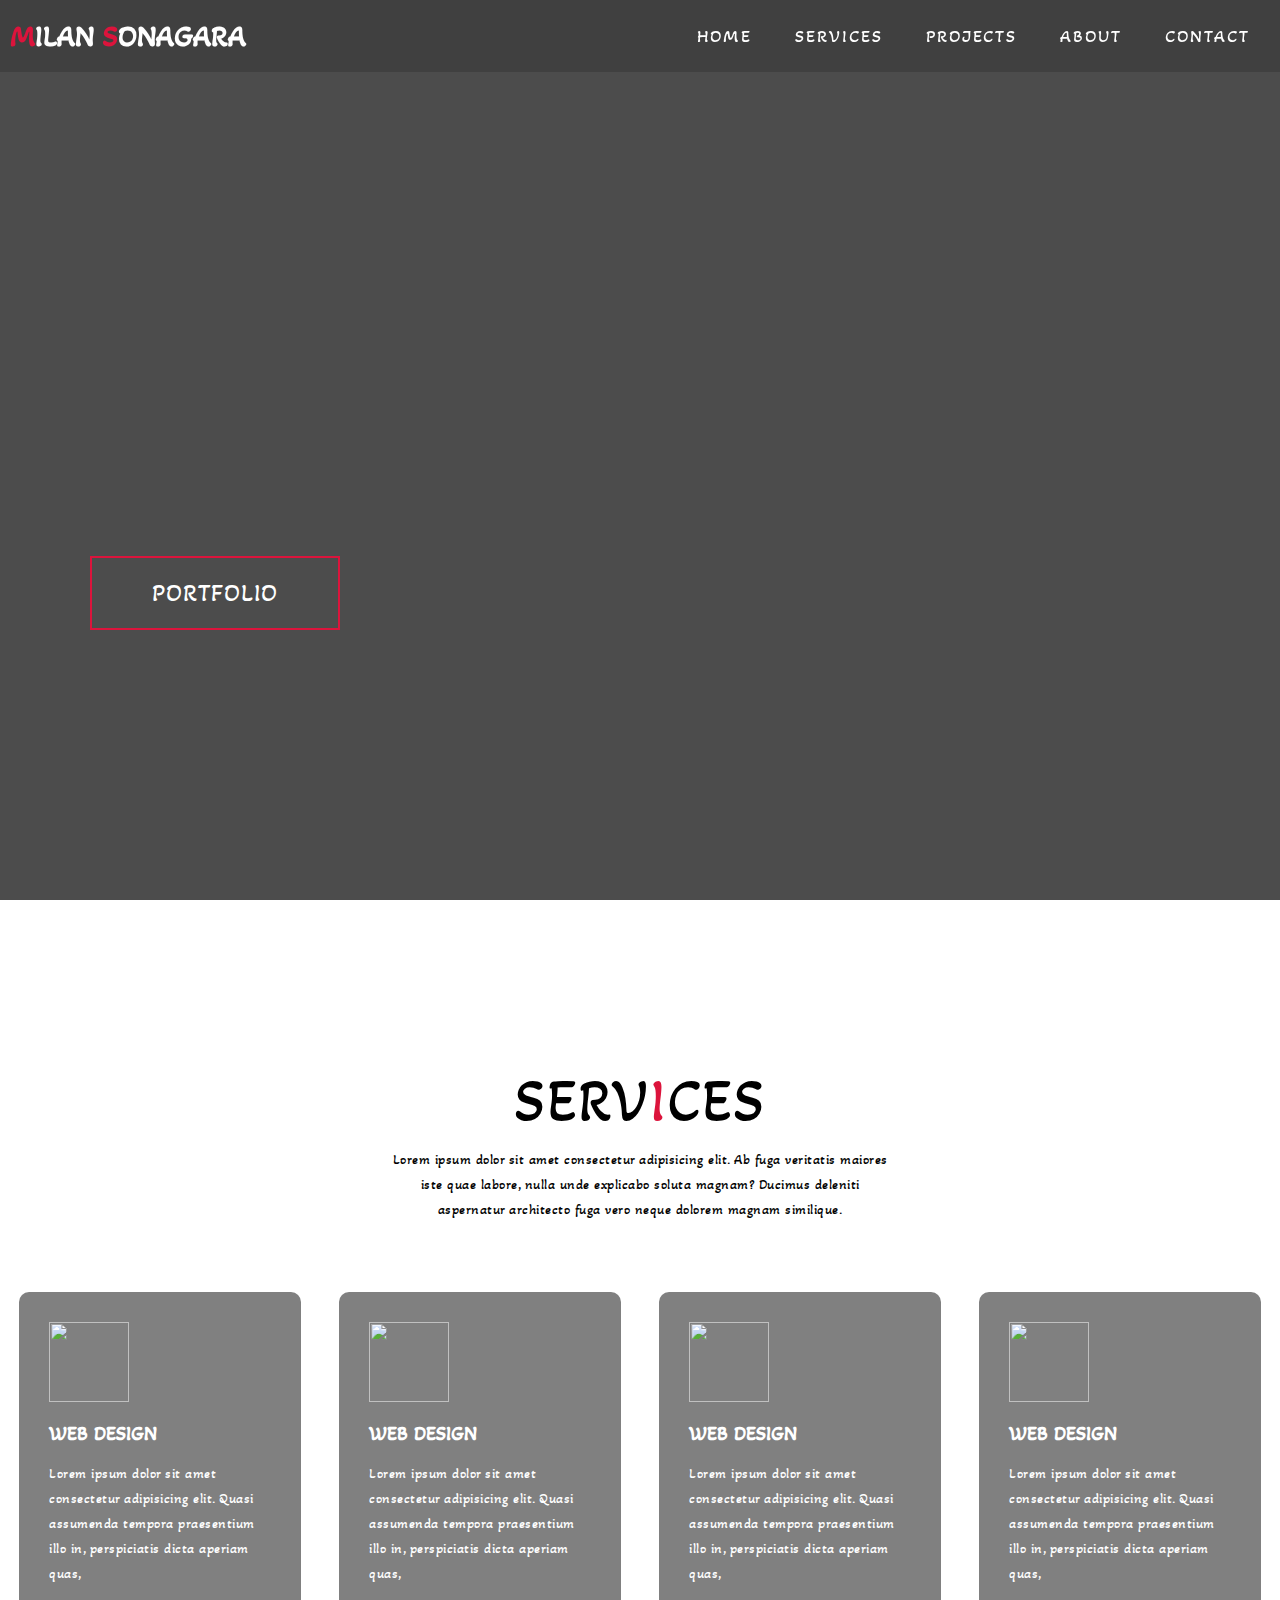
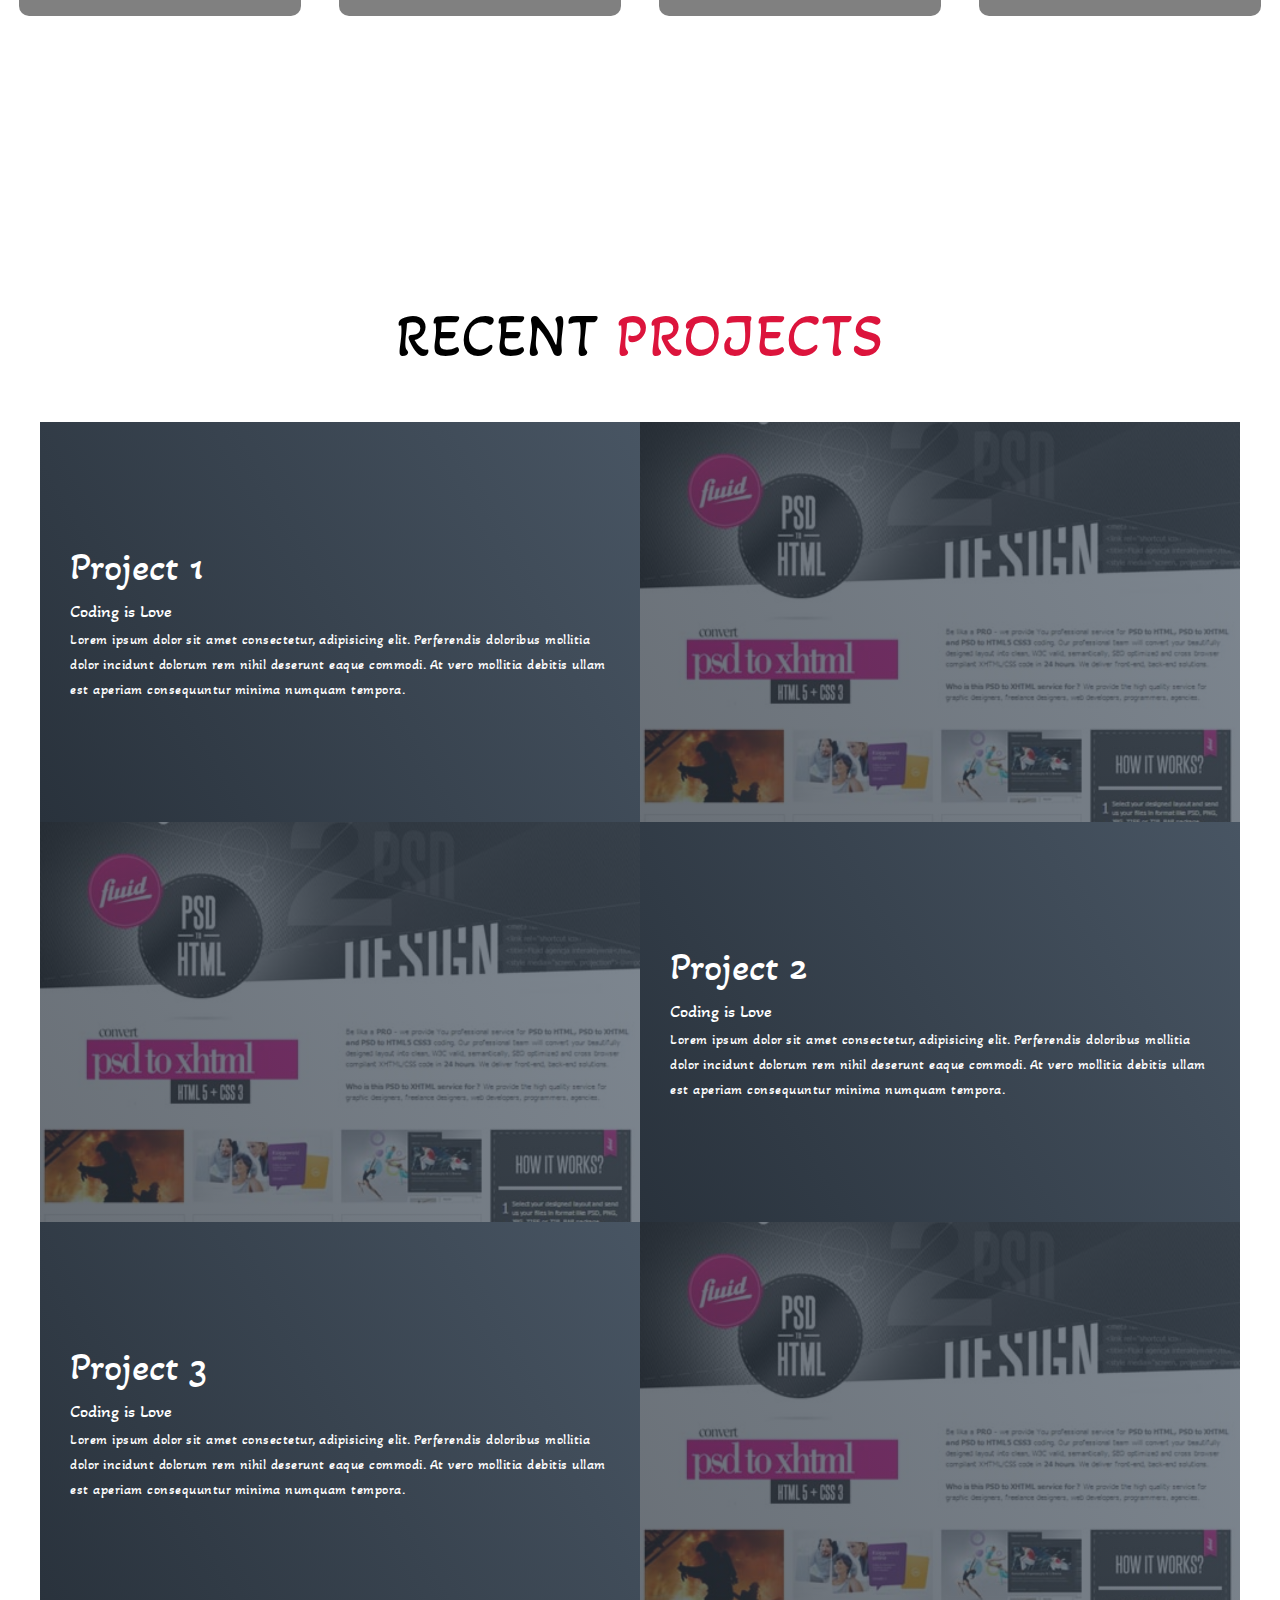
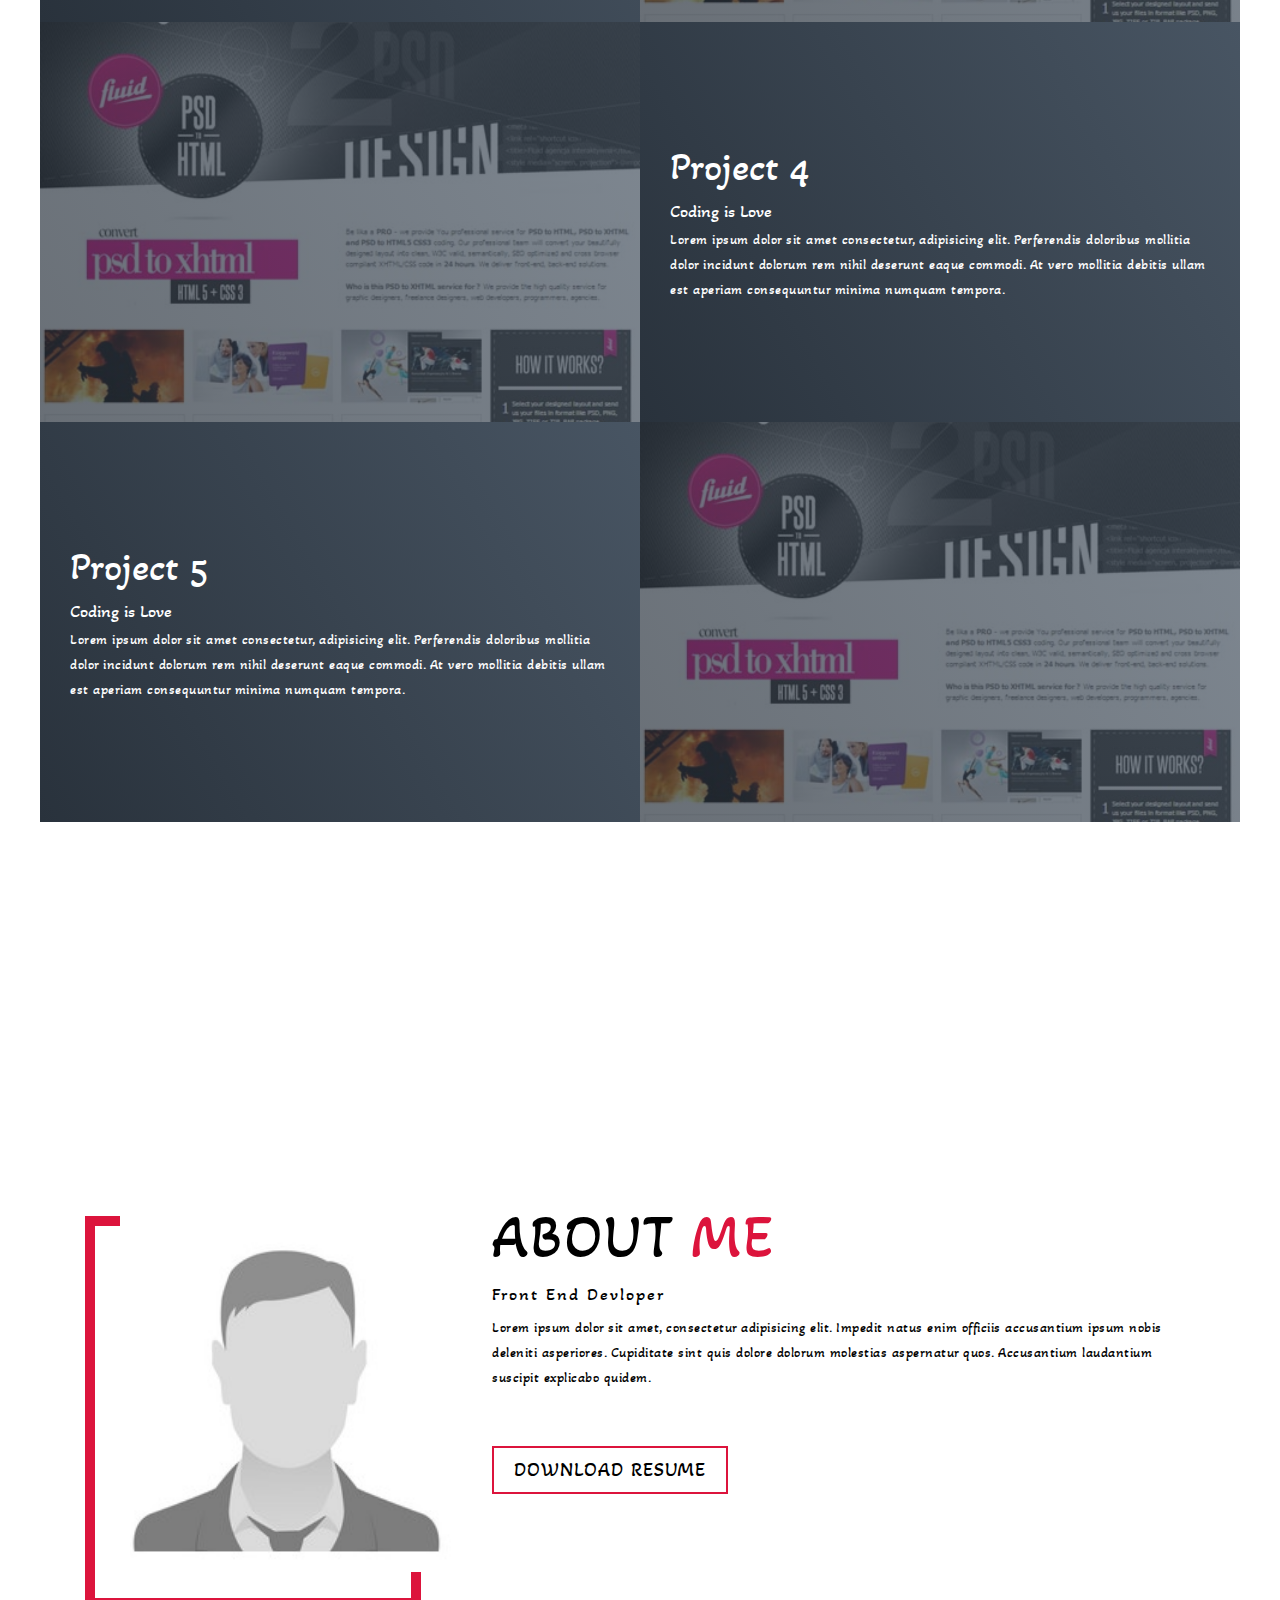
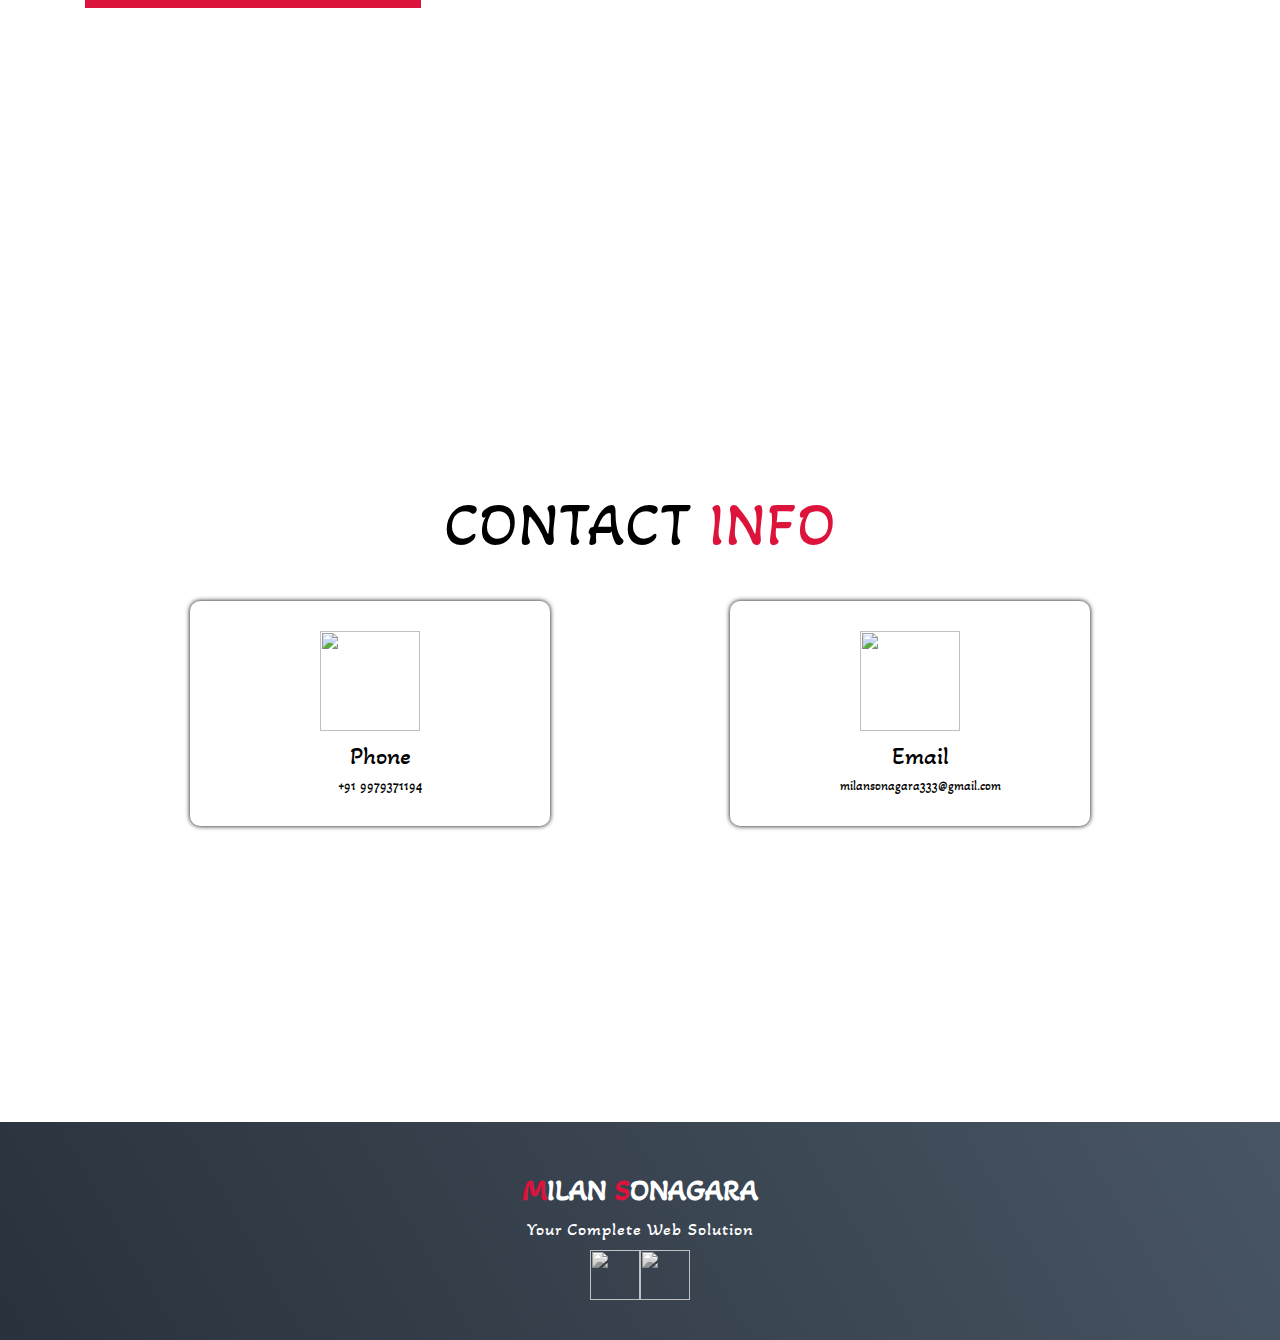
==== portfolio/index.html @ 47ee2ecf "portfolio" ====
<!DOCTYPE html>
<html lang="en">
<head>
    <meta charset="UTF-8">
    <meta http-equiv="X-UA-Compatible" content="IE=edge">
    <meta name="viewport" content="width=device-width, initial-scale=1.0">
    <title>Document</title>
    <link rel="stylesheet" href="css/css.css">
    <link href='https://fonts.googleapis.com/css?family=Akaya Telivigala' rel='stylesheet'>
</head>
<body>
    <!-- header -->
    <section id="header">
        <div class="header container">
            <div class="nav-bar">
                <div class="brand">
                    <a href="#hero"><h1><span>M</span>ilan <span>S</span>onagara</h1></a>
                </div>
                <div class="nav-list">
                    <div class="hamburger" id="menu">
                        <div class="bar"></div>
                    </div>
                    <ul id="open">
                        <li><a href="#hero" data-after="Home">Home</a></li>
                        <li><a href="#services" data-after="Services">Services</a></li>
                        <li><a href="#projects" data-after="Projects">Projects</a></li>
                        <li><a href="#about" data-after="About">About</a></li>
                        <li><a href="#contact" data-after="Contact">Contact</a></li>
                    </ul>
                </div>
            </div>
        </div>
    </section>
    <!-- end header -->
    <!-- Hero Section -->
    <section id="hero">
        <div class="hero container">
            <div>
                <h1>Hello, <span></span></h1>
                <h1>My name is <span></span></h1>
                <h1>Milan <span></span></h1>
                <a href="#projects" type="button" class="cta">Portfolio</a>
            </div>
        </div>
    </section>
    <!-- End Hero Section -->

    <!-- service section -->
    <section id="services">
        <div class="services container">
            <div class="service-top">
                <h1 class="section-title">Serv<span>i</span>ces</h1>
                <p>
                    Lorem ipsum dolor sit amet consectetur adipisicing elit. Ab fuga veritatis maiores iste quae labore, nulla unde explicabo soluta magnam? Ducimus deleniti aspernatur architecto fuga vero neque dolorem magnam similique.
                </p>
            </div>
            <div class="service-bottom">
                <div class="service-item">
                    <div class="icon"><img src="https://img.icons8.com/bubbles/100/000000/services.png" alt=""></div>
                    <h2>Web Design</h2>
                    <p>Lorem ipsum dolor sit amet consectetur adipisicing elit. Quasi assumenda tempora praesentium illo in, perspiciatis dicta aperiam quas,</p>
                </div>
                <div class="service-item">
                    <div class="icon"><img src="https://img.icons8.com/bubbles/100/000000/services.png" alt=""></div>
                    <h2>Web Design</h2>
                    <p>Lorem ipsum dolor sit amet consectetur adipisicing elit. Quasi assumenda tempora praesentium illo in, perspiciatis dicta aperiam quas,</p>
                </div>
                <div class="service-item">
                    <div class="icon"><img src="https://img.icons8.com/bubbles/100/000000/services.png" alt=""></div>
                    <h2>Web Design</h2>
                    <p>Lorem ipsum dolor sit amet consectetur adipisicing elit. Quasi assumenda tempora praesentium illo in, perspiciatis dicta aperiam quas,</p>
                </div>
                <div class="service-item">
                    <div class="icon"><img src="https://img.icons8.com/bubbles/100/000000/services.png" alt=""></div>
                    <h2>Web Design</h2>
                    <p>Lorem ipsum dolor sit amet consectetur adipisicing elit. Quasi assumenda tempora praesentium illo in, perspiciatis dicta aperiam quas,</p>
                </div>
            </div>
        </div>
    </section>
    <!-- End service section -->

    <!-- Projects Section -->
    <section id="projects">
        <div class="projects container">
            <div class="projects-header">
                <h1 class="section-title">
                    Recent <span>Projects</span>
                </h1>
            </div>
            <div class="all-projects">
                <div class="project-item">
                    <div class="project-info">
                        <h1>Project 1</h1>
                        <h2>Coding is Love</h2>
                        <p>Lorem ipsum dolor sit amet consectetur, adipisicing elit. Perferendis doloribus mollitia dolor incidunt dolorum rem nihil deserunt eaque commodi. At vero mollitia debitis ullam est aperiam consequuntur minima numquam tempora.</p>
                    </div>
                    <div class="project-img">
                        <img src="images/portfolio_img5.jpg" alt="img">
                    </div>
                </div>
                <div class="project-item">
                    <div class="project-info">
                        <h1>Project 2</h1>
                        <h2>Coding is Love</h2>
                        <p>Lorem ipsum dolor sit amet consectetur, adipisicing elit. Perferendis doloribus mollitia dolor incidunt dolorum rem nihil deserunt eaque commodi. At vero mollitia debitis ullam est aperiam consequuntur minima numquam tempora.</p>
                    </div>
                    <div class="project-img">
                        <img src="images/portfolio_img5.jpg" alt="img">
                    </div>
                </div>
                <div class="project-item">
                    <div class="project-info">
                        <h1>Project 3</h1>
                        <h2>Coding is Love</h2>
                        <p>Lorem ipsum dolor sit amet consectetur, adipisicing elit. Perferendis doloribus mollitia dolor incidunt dolorum rem nihil deserunt eaque commodi. At vero mollitia debitis ullam est aperiam consequuntur minima numquam tempora.</p>
                    </div>
                    <div class="project-img">
                        <img src="images/portfolio_img5.jpg" alt="img">
                    </div>
                </div>
                <div class="project-item">
                    <div class="project-info">
                        <h1>Project 4</h1>
                        <h2>Coding is Love</h2>
                        <p>Lorem ipsum dolor sit amet consectetur, adipisicing elit. Perferendis doloribus mollitia dolor incidunt dolorum rem nihil deserunt eaque commodi. At vero mollitia debitis ullam est aperiam consequuntur minima numquam tempora.</p>
                    </div>
                    <div class="project-img">
                        <img src="images/portfolio_img5.jpg" alt="img">
                    </div>
                </div>
                <div class="project-item">
                    <div class="project-info">
                        <h1>Project 5</h1>
                        <h2>Coding is Love</h2>
                        <p>Lorem ipsum dolor sit amet consectetur, adipisicing elit. Perferendis doloribus mollitia dolor incidunt dolorum rem nihil deserunt eaque commodi. At vero mollitia debitis ullam est aperiam consequuntur minima numquam tempora.</p>
                    </div>
                    <div class="project-img">
                        <img src="images/portfolio_img5.jpg" alt="img">
                    </div>
                </div>
            </div>
        </div>
    </section>
    <!-- End Projects Section -->

    <!-- About section -->
    <section id="about">
        <div class="about container">
            <div class="col-left">
                <div class="about-img">
                    <img src="images/my-img.jpg" alt="img">
                </div>
            </div>
            <div class="col-right">
                <h1 class="section-title">About <span>Me</span></h1>
                <h2>Front End Devloper</h2>
                <p>Lorem ipsum dolor sit amet, consectetur adipisicing elit. Impedit natus enim officiis accusantium ipsum nobis deleniti asperiores. Cupiditate sint quis dolore dolorum molestias aspernatur quos. Accusantium laudantium suscipit explicabo quidem.</p>
                <a href="#" class="cta">Download Resume</a>
            </div>
        </div>
    </section>
    <!-- End About section -->

    <!-- contect section -->
    <section id="contact">
        <div class="contact container">
            <div><h1 class="section-title">Contact <span>Info</span></h1></div>
            <div class="contact-items">
                <div class="contact-item">
                    <div class="icon"><img src="http://img.icons8.com/bubbles/100/000000/phone.png" alt=""></div>
                    <div class="contact-info">
                        <h1>Phone</h1>
                        <h2>+91 9979371194</h2>
                    </div>
                </div>
                <div class="contact-item">
                    <div class="icon"><img src="http://img.icons8.com/bubbles/100/000000/new-post.png" alt=""></div>
                    <div class="contact-info">
                        <h1>Email</h1>
                        <h2>milansonagara333@gmail.com</h2>
                    </div>
                </div>
                <!-- <div class="contact-item">
                    <div class="icon"><img src="http://img.icons8.com/bubbles/100/000000/map-marker.png" alt=""></div>
                    <div class="contact-info">
                        <h1>Address</h1>
                        <h2>Home</h2>
                    </div>
                </div> -->
            </div>
        </div>
    </section>
    <!-- end contect section -->

    <!-- footer -->
    <section id="footer">
        <div class="footer container">
            <div class="brand"><h1><span>M</span>ilan <Span>S</Span>onagara</h1></div>
            <h2>Your Complete Web Solution</h2>
            <div class="social-icon">
                <div class="social-item">
                    <a href="#"><img src="http://img.icons8.com/bubbles/100/000000/facebook-new.png" alt=""></a>
                </div>
                <div class="social-item">
                    <a href="#"><img src="http://img.icons8.com/bubbles/100/000000/instagram-new.png" alt=""></a>
                </div>
            </div>
        </div>
    </section>
    <!-- End footer -->
    <script src="js/js.js"></script>
</body>
</html>
---- portfolio/css/css.css ----
*{
    box-sizing: border-box;
    margin: 0;padding: 0;
}
html{
    font-size: 10px;
    font-family: 'Akaya Telivigala';
    scroll-behavior: smooth;
}
a{
    text-decoration: none;
}
.container{
    min-height: 100vh;
    width: 100%;
    display: flex;
    align-items: center;
    justify-content: center;
}
img{
    height: 100%;
    width: 100%;
    object-fit: cover;
}
p{
    color: #000;
    font-size: 1.4rem;
    line-height: 2.5rem;
    margin-top: 5px;
    font-weight: 300;
    letter-spacing: .05rem;
}
.section-title{
    font-size: 4rem;
    font-weight: 300;
    color: #000;
    margin-bottom: 10px;
    text-transform: uppercase;
    letter-spacing: .2rem;
    text-align: center;
}
.section-title span{
    color: crimson;
}
.cta{
    display: inline-block;
    padding: 10px 30px;
    color: #fff;
    background-color: transparent;
    border: 2px solid crimson;
    font-size: 2rem;
    text-transform: uppercase;
    letter-spacing: .1rem;
    margin-top: 36px;
    transition: .3s ease;
    transition-property: background-color,color;
}
.cta:hover{
    color: #fff;
    background-color: crimson;
}
.brand h1{
    font-size: 3rem;
    text-transform: uppercase;
    color: #fff;
}
.brand h1 span{
    color: crimson;
}


/* header */
#header{
    position: fixed;
    z-index: 5;
    left: 0;
    top: 0;
    width: 100vw;
    height: auto;
}
#header .header{
    min-height: 8vh;
    background-color: rgba(31, 30, 30, .24);
    transition: .3s ease;
}
#header .nav-bar{
    display: flex;
    align-items: center;
    justify-content: space-between;
    width: 100%;
    height: 100%;
    max-width: 1300px;
    padding: 0 10px;
}
#header .nav-list ul{
    list-style: none;
    position: absolute;
    background-color: rgb(31, 30, 30);
    width: 100vw;
    height: 100vh;
    left: 100%;
    top: 0;
    display: flex;
    flex-direction: column;
    justify-content: center;
    align-items: center;
    z-index: 1;
    overflow: hidden;
    transition: .5s ease;
}
#header .nav-list ul.active{
    left: 0;
}
#header .nav-list ul a{
    font-size: 2.5rem;
    font-weight: 500;
    letter-spacing: .2rem;
    text-decoration: none;
    color: #fff;
    text-transform: uppercase;
    padding: 20px;
    display: block;
}
#header .nav-list ul a::after{
    content: attr(data-after);
    position: absolute;
    top: 50%;
    left: 50%;
    transform: translate(-50%,-50%) scale(0);
    color: rgba(240, 248, 255, .021);
    font-size: 13rem;
    letter-spacing: 50px;
    z-index: -1;
    transition: .3s ease;
}
#header .nav-list ul li:hover a::after{
    transform: translate(-50%,-50%) scale(1);
    letter-spacing: initial;
}
#header .nav-list ul li:hover a{
    color: crimson;
}
#header .hamburger{
    height: 60px;
    width: 60px;
    display: inline-block;
    border: 3px solid #fff;
    border-radius: 50%;
    position: relative;
    display: flex;
    align-items: center;
    justify-content: center;
    z-index: 4;
    cursor: pointer;
    transform: scale(.8);
    margin-right: 20px;
}
#header .hamburger::after{
    content: '';
    position: absolute;
    height: 100%;
    width: 100%;
    border-radius: 50%;
    border: 3px solid #fff;
    animation: ham 1s ease infinite;
}
#header .hamburger .bar{
    height: 2px;
    width: 30px;
    position: relative;
    background-color: #fff;
    z-index: -1;
}
#header .hamburger .bar::after,
#header .hamburger .bar::before{
    content: '';
    position: absolute;
    height: 100%;
    width: 100%;
    left: 0;
    background-color: #fff;
    transition: .3s ease;
    transition-property: top, bottom;
}
#header .hamburger .bar::after{
    top: 8px;
}
#header .hamburger .bar::before{
    bottom: 8px;
}
#header .hamburger.active .bar::before{
    bottom: 0;
}
#header .hamburger.active .bar::after{
    top: 0;
}
/* end header */

/* Hero section */
#hero{
    /* background-image: url(); */
    /* background-color: ; */
    position: relative;
}
#hero::after{
    content: '';
    position: absolute;
    left: 0;
    top: 0;
    height: 100%;
    width: 100%;
    background-color: #000;
    opacity: .7;
    z-index: -1;
}
#hero .hero{
    max-width: 1200px;
    margin: 0 auto;
    padding: 0 50px;
    justify-content: flex-start;
}
#hero h1{
    display: block;
    width: fit-content;
    font-size: 4rem;
    position: relative;
    color: transparent;
    animation: text_reveal .5s ease forwards;
    animation-delay: 1s;
}
#hero h1:nth-child(1){
    animation-delay: 1s;
}
#hero h1:nth-child(2){
    animation-delay: 2s;
}
#hero h1:nth-child(3){
    animation: text_reveal_name .5s ease forwards;
    animation-delay: 3s;
}
#hero h1 span{
    position: absolute;
    top: 0;
    left: 0;
    height: 100%;
    width: 0;
    background-color: crimson;
    animation: text_reveal_box 1s ease;
    animation-delay: .5s;
}
#hero h1:nth-child(1) span{
    animation-delay: .5s;
}
#hero h1:nth-child(2) span{
    animation-delay: 1.5s;
}
#hero h1:nth-child(3) span{
    animation-delay: 2.5s;
}

/* End Hero section */


/* Services section */
#services .services{
    flex-direction: column;
    text-align: center;
    max-width: 1500px;
    margin: 0 auto;
    padding: 100px 0;
}
#services .service-top{
    max-width: 500px;
    margin: 0 auto;
}
/* #services .service-top p{
    color: #000;
    font-size: 1.4rem;
    margin-top: 5px;
    line-height: 2.5rem;
    font-weight: 300;
    letter-spacing: .05rem;
} */
#services .service-bottom{
    display: flex;
    align-items: center;
    justify-content: center;
    flex-wrap: wrap;
    margin-top: 50px;
}
#services .service-item{
    flex-basis: 80%;
    display: flex;
    align-items: flex-start;
    justify-content: center;
    flex-direction: column;
    padding: 30px;
    border-radius: 10px;
    margin: 10px 5%;
    background-color: gray;
    /* background: url(); */
    /* z-index: 1; */
    overflow: hidden;
}
/* #services .service-item::after{
    content: '';
    position: absolute;
    left: 0;
    top: 0;
    height: 100%;
    width: 100%;
    background-color: #000;
    opacity: .9;
    z-index: -1;
} */
#services .service-bottom .icon{
    height: 80px;
    width: 80px;
    margin-bottom: 20px;
}
#services .service-item h2{
    font-size: 2rem;
    color: #fff;
    margin-bottom: 10px;
    text-transform: uppercase;
}
#services .service-item p{
    color: #fff;
    text-align: left;
}
/* End Services section */

/* project section */
#projects .projects{
    flex-direction: column;
    max-width: 1200px;
    margin: 0 auto;
    padding: 100px 0;
}
#projects .projects-header h1{
    margin-bottom: 50px;
}
#projects .all-projects{
    display: flex;
    align-items: center;
    justify-content: center;
    flex-direction: column;
}
#projects .project-item{
    display: flex;
    align-items: center;
    justify-content: center;
    flex-direction: column;
    width: 80%;
    margin: 20px auto;
    overflow: hidden;
    border-radius: 10px;
}
#projects .project-info{
    padding: 30px;
    flex-basis: 50%;
    background: linear-gradient(60deg, #29323c 0%, #485563 100%);
    height: 100%;
    display: flex;
    align-items: flex-start;
    justify-content: center;
    flex-direction: column;
    color: #fff;
}
#projects .project-info h1{
    font-size: 4rem;
    font-weight: 500;
}
#projects .project-info h2{
    font-size: 1.8rem;
    font-weight: 500;
    margin-top: 10px;
}
#projects .project-info p{
    color: #fff;
}
#projects .project-img{
    flex-basis: 50%;
    height: 300px;
    overflow: hidden;
    position: relative;
}
#projects .project-img::after{
    content: '';
    position: absolute;
    left: 0;
    top: 0;
    height: 100%;
    width: 100%;
    background: linear-gradient(60deg, #29323c 0%, #485563 100%);
    opacity: .7;
}
#projects .project-img img{
    transition: .3s ease;
}
#projects .project-item:hover .project-img img{
    scale: 1.1;
}
/* end project section */


/* about section */
#about .about{
    flex-direction: column-reverse;
    text-align: center;
    max-width: 1200px;
    margin: 0 auto;
    padding: 100px 20px;
}
#about .col-left{
    width: 250px;
    height: 360px;
}
#about .col-right{
    width: 100%;
}
#about .col-right h2{
    font-size: 1.8rem;
    font-weight: 500;
    letter-spacing: .2rem;
    margin-bottom: 10px;
}
#about .col-right p{
    margin-bottom: 20px;
}
#about .col-right .cta{
    color: #000;
    margin-bottom: 50px;
    padding: 10px 20px;
    font-size: 2rem;
}
#about .col-left .about-img{
    height: 100%;
    width: 100%;
    position: relative;
    border: 10px solid #fff;
}
#about .col-left .about-img::after{
    content: '';
    position: absolute;
    left: -33px;
    top: 19px;
    height: 98%;
    width: 98%;
    border: 7px solid crimson;
    z-index: -1;
}
/* end about section */

/* contact section */
#contact .contact{
    flex-direction: column;
    max-width: 1200px;
    margin: 0 auto;
}
#contact .contact-items{
    width: 400px;
}
#contact .contact-item{
    width: 80%;
    padding: 20px;
    text-align: center;
    border-radius: 10px;
    padding: 30px;
    margin: 30px;
    justify-content: center;
    align-items: center;
    flex-direction: column;
    box-shadow: 0px 0px 5px 0 #000002;
    transition: .3s ease;
}
#contact .contact-item:hover{
    box-shadow: 0px 0px 15px 0 #000002;

}
#contact .icon{
    width: 70px;
    margin: 0 auto;
    margin-bottom: 10px;
}
#contact .contact-info h1{
    font-size: 2.5rem;
    font-weight: 500;
    margin-bottom: 5px;
}
#contact .contact-info h2{
    font-size: 1.3rem;
    line-height: 2rem;
    font-weight: 500;
}
/* end contact section */

/* Footer */
#footer{
    background-image: linear-gradient(60deg, #29323c 0%, #485563 100%);
}
#footer .footer{
    min-height: 200px;
    flex-direction: column;
    padding-top: 50px;
    padding-bottom: 10px;
}
#footer h2{
    color: #fff;
    font-weight: 500;
    font-size: 1.8rem;
    letter-spacing: .1rem;
    margin-top: 10px;
    margin-bottom: 10px;
}
#footer .social-icon{
    display: flex;
    margin-bottom: 30px;
}
#footer .social-item{
    height: 50px;
    width: 50px;
    margin-bottom: 0 5px;
}
#footer .social-item img{
    filter: grayscale(1);
    transition: .3s ease;
}
#footer .social-item:hover img{
    filter: grayscale(0);
}
/* End Footer */


/* Keyframes */
@keyframes text_reveal_box{
    50%{
        width: 100%;
        left: 0;
    }
    100%{
        width: 0;
        left: 100%;
    }
}
@keyframes text_reveal{
    100%{
        color: #fff;
    }
}
@keyframes text_reveal_name{
    100%{
        color: crimson;
        font-weight: 500;
    }
}
@keyframes ham{
    0%{
        opacity: 1;
        scale: 1;
    }
    100%{
        opacity: 0;
        scale: 1.3;
    }
}
/* End Keyframes */


/* Media query for tablet */
@media(min-width: 768px){
    .cta{
        font-size: 2.5rem;
        padding: 20px 60px;
    }
    h1.section-title{
        font-size: 6rem;
    }

    /* hero */
    #hero h1{
        font-size: 7rem;
    }
    /* end hero */

    /* service section */
    #services .service-bottom .service-item{
        flex-basis: 45%;
        margin: 2.5%;
    }
    /* end service section */

    /* project */
    #projects .project-item:nth-child(even){
        flex-direction: row-reverse;
    }
    #projects .project-item{
        height: 400px;
        margin: 0;
        width: 100%;
        border-radius: 0;
        flex-direction: row;
    }
    #projects .all-projects .project-info{
        height: 100%;
    }
    #projects .all-projects .project-img{
        height: 100%;
    }
    /* end project */

    /* about */
    #about .about{
        flex-direction: row;
    }
    #about .col-left{
        width: 600px;
        height: 400px;
        padding-left: 60px;
    }
    #about .about .col-left .about-img::after{
        left: -45px;
        top: 34px;
        height: 98%;
        width: 98%;
        border: 10px solid crimson;
    }
    #about .col-right{
        text-align: left;
        padding: 30px;
    }
    #about .col-right h1{
        text-align: left;
    }
    /* end about */

    /* contact */
    #contact .contact{
        flex-direction: column;
        padding: 100px 0;
        align-items: center;
        justify-content: center;
        min-width: 20vh;
    }
    #contact .contact-items{
        width: 100%;
        display: flex;
        flex-direction: row;
        justify-content: space-evenly;
        margin: 0;
    }
    #contact .contact-item{
        width: 30%;
    }
    #contact .contact-item .icon{
        height: 100px;
        width: 100px;
    }
    #contact .contact-item .icon img{
        object-fit: contain;
    }
    #contact .contact-item .contact-info{
        width: 100%;
        padding-left: 20px;
    }
    /* end contact */
}
/* End Media query for tablet */

/* Media Query for desktop */
@media(min-width:1200px){
    /* header */
    #header .hamburger{
        display: none;
    }
    #header .nav-list ul{
        position: initial;
        display: block;
        height: auto;
        width: fit-content;
        background-color: transparent;
    }
    #header .nav-list ul li{
        display: inline-block;
    }
    #header .nav-list ul li a{
        font-size: 1.8rem;
    }
    #header .nav-list ul a::after{
        display: none;
    }
    /* end header */
    #services .service-bottom .service-item{
        flex-basis: 22%;
        margin: 1.5%;
    }
}
/* End Media Query for desktop */
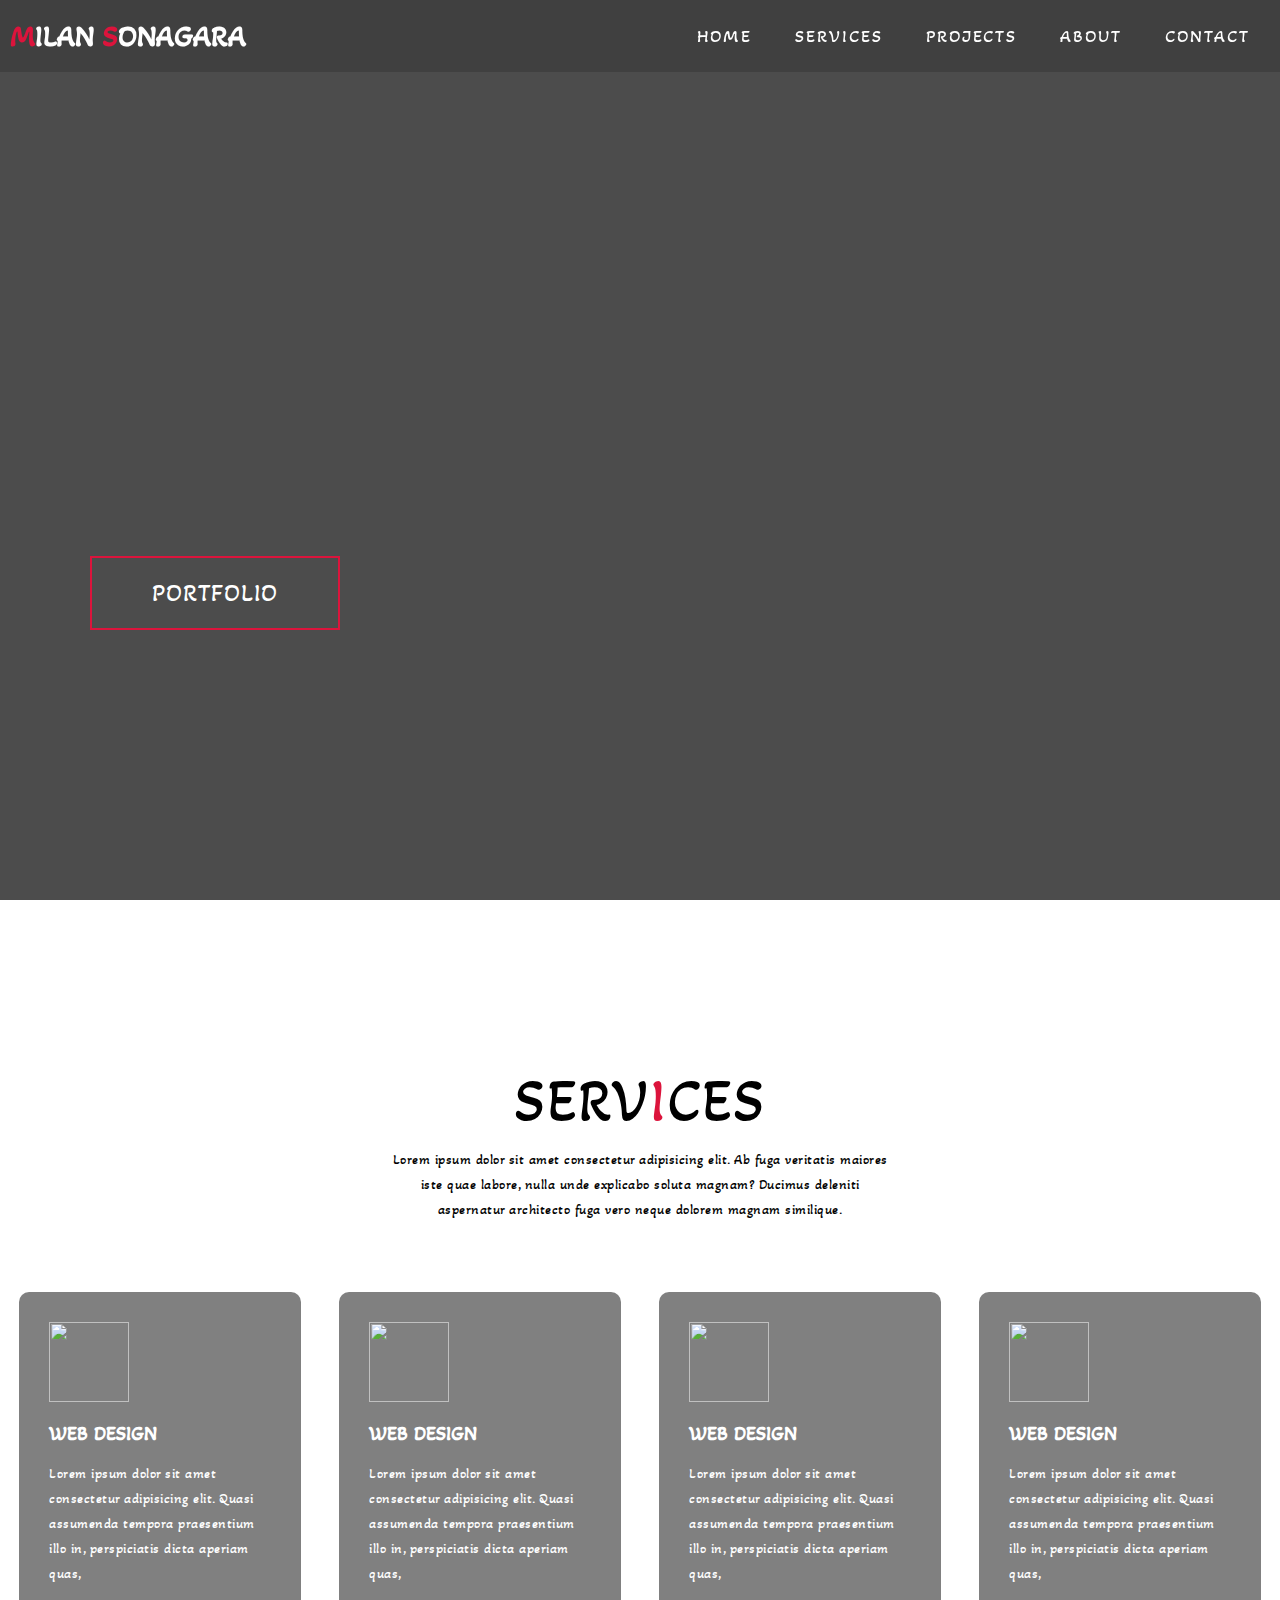
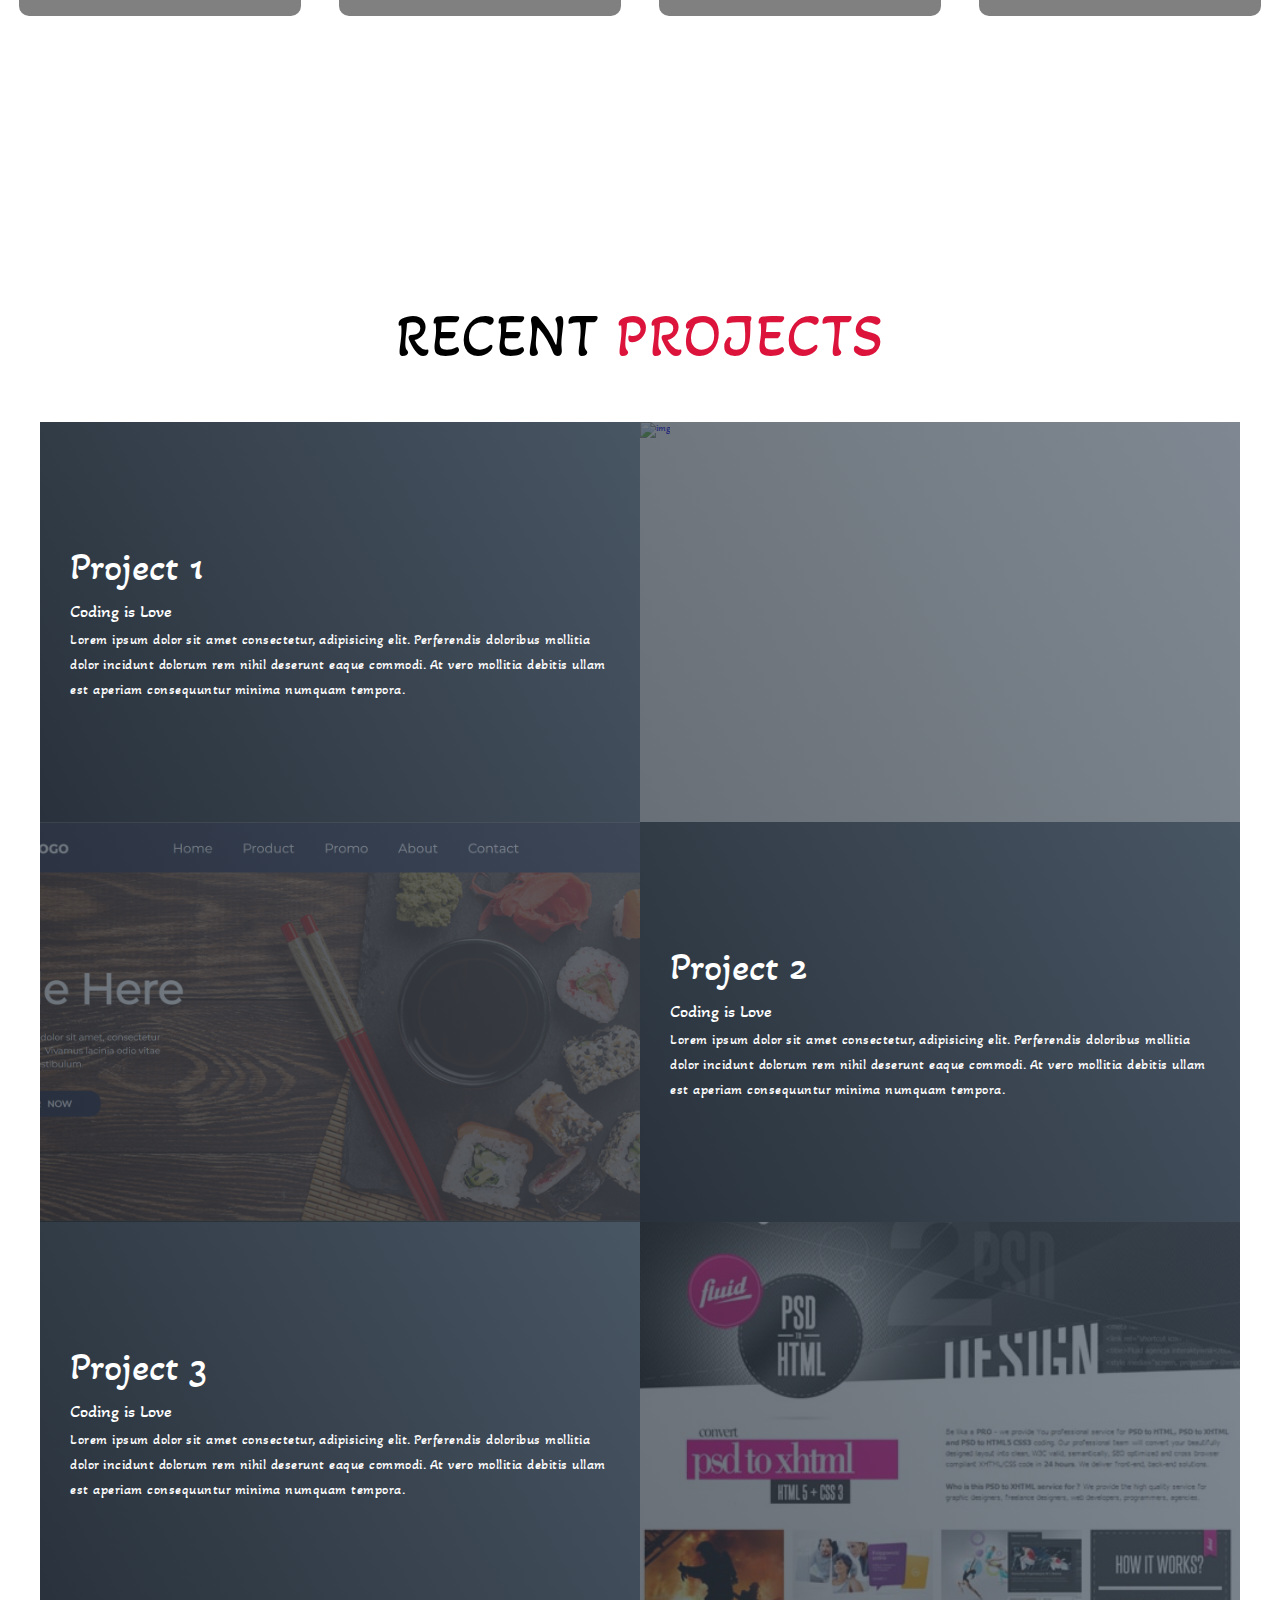
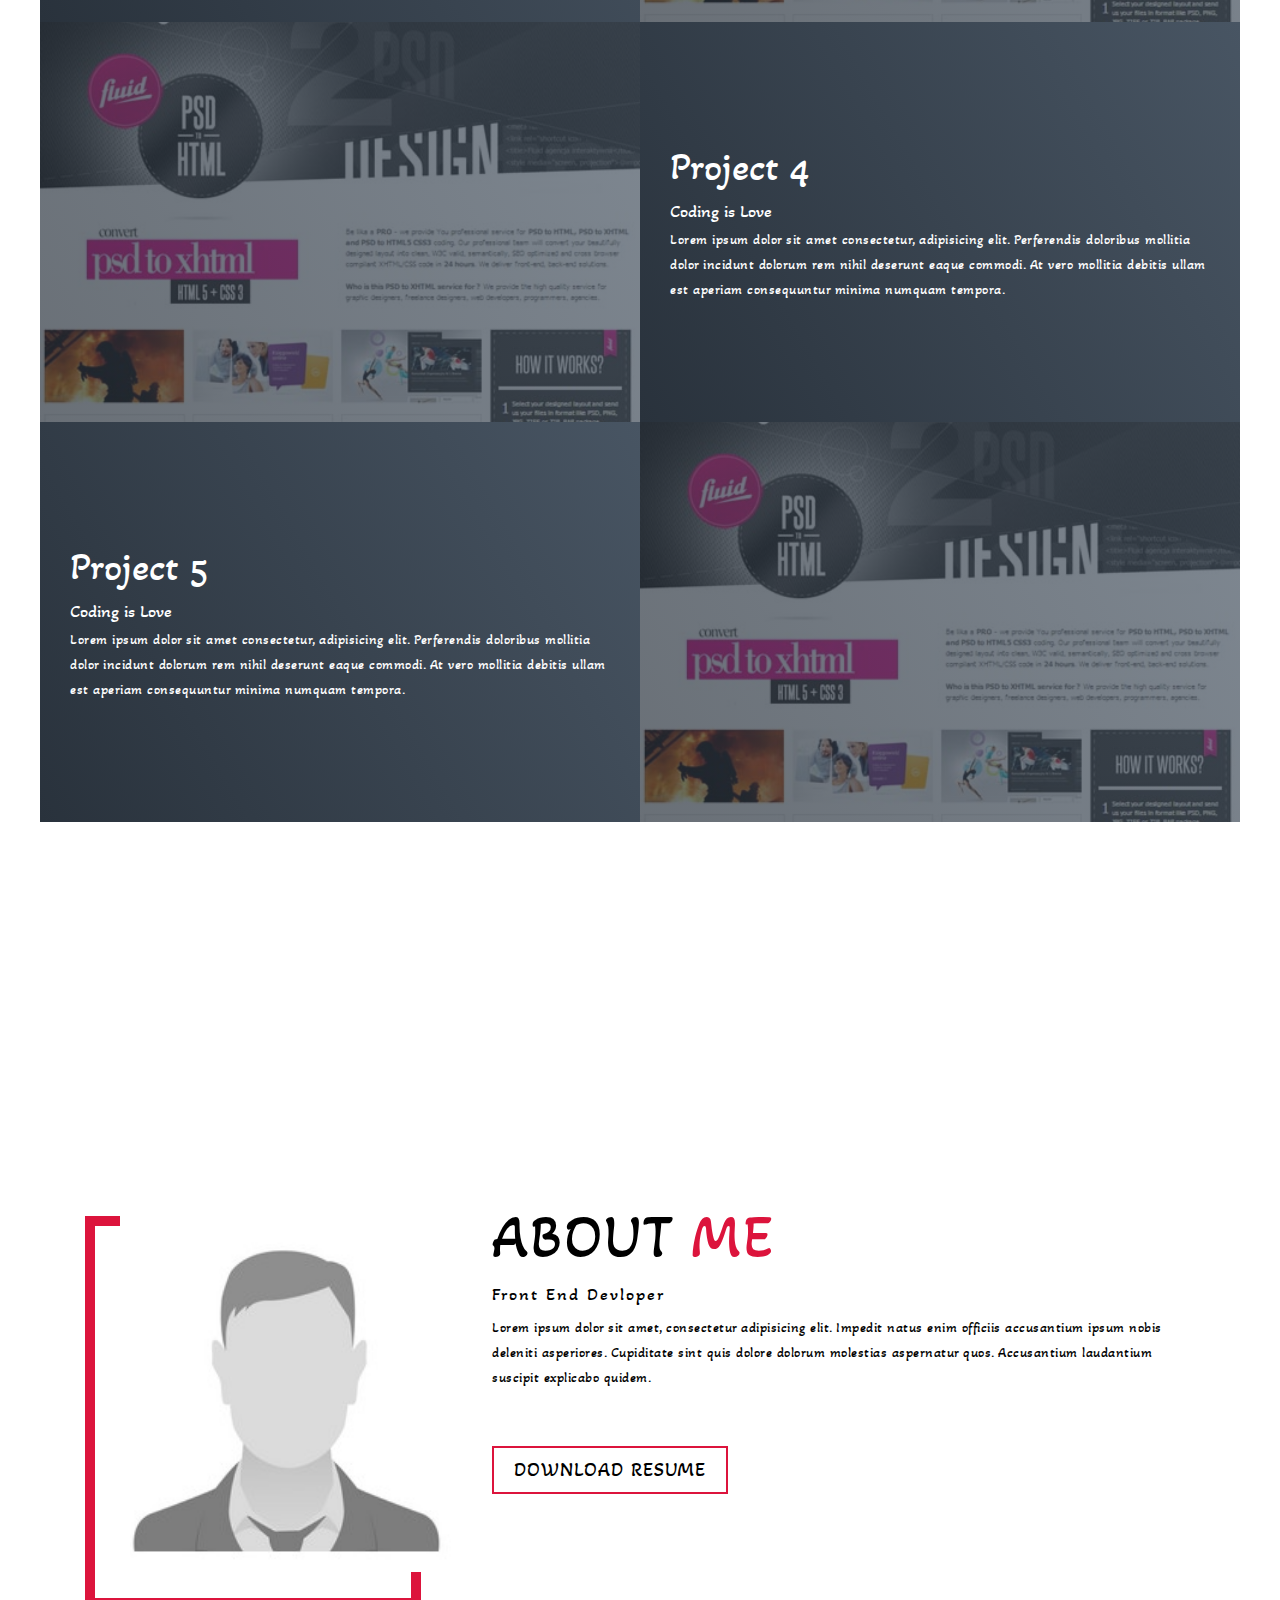
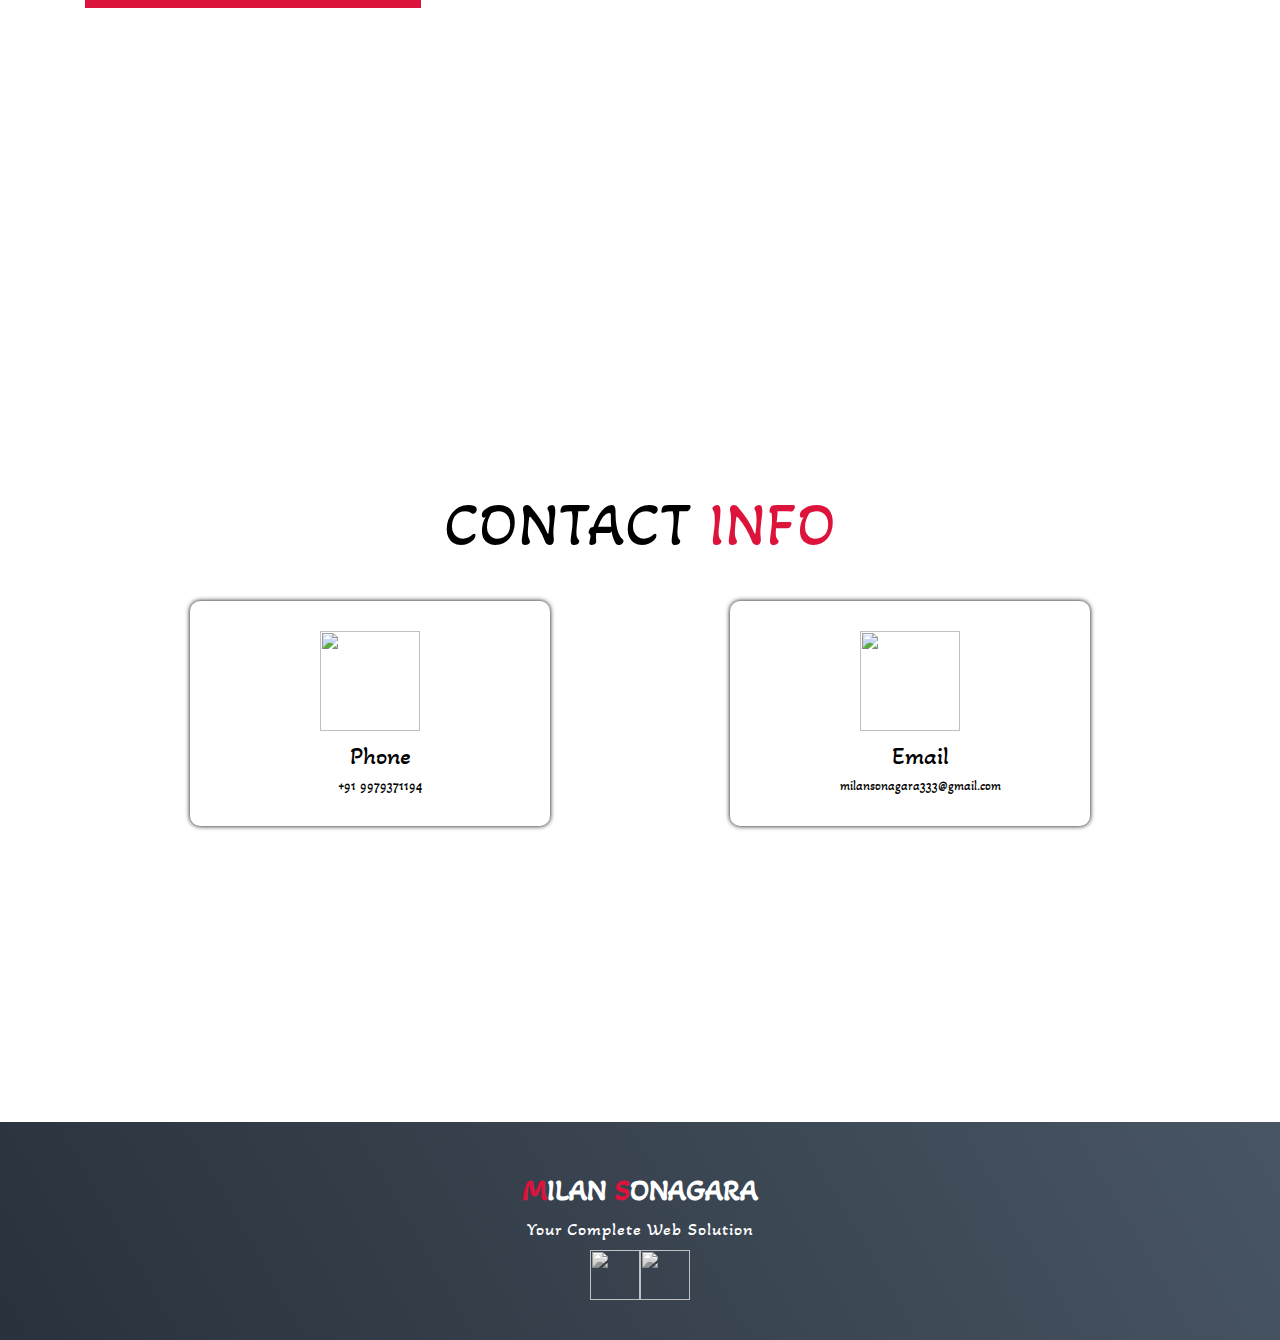
==== commit 346810fa: "website" ====
--- a/portfolio/index.html
+++ b/portfolio/index.html
@@ -95,9 +95,9 @@
                         <h2>Coding is Love</h2>
                         <p>Lorem ipsum dolor sit amet consectetur, adipisicing elit. Perferendis doloribus mollitia dolor incidunt dolorum rem nihil deserunt eaque commodi. At vero mollitia debitis ullam est aperiam consequuntur minima numquam tempora.</p>
                     </div>
-                    <div class="project-img">
-                        <img src="images/portfolio_img5.jpg" alt="img">
-                    </div>
+                    <a class="project-img" href="dance/index.html">
+                        <img src="images/dance.png" alt="img">
+                    </a>
                 </div>
                 <div class="project-item">
                     <div class="project-info">
@@ -106,7 +106,7 @@
                         <p>Lorem ipsum dolor sit amet consectetur, adipisicing elit. Perferendis doloribus mollitia dolor incidunt dolorum rem nihil deserunt eaque commodi. At vero mollitia debitis ullam est aperiam consequuntur minima numquam tempora.</p>
                     </div>
                     <div class="project-img">
-                        <img src="images/portfolio_img5.jpg" alt="img">
+                        <img src="images/sushi-concept-website-template.png" alt="img">
                     </div>
                 </div>
                 <div class="project-item">
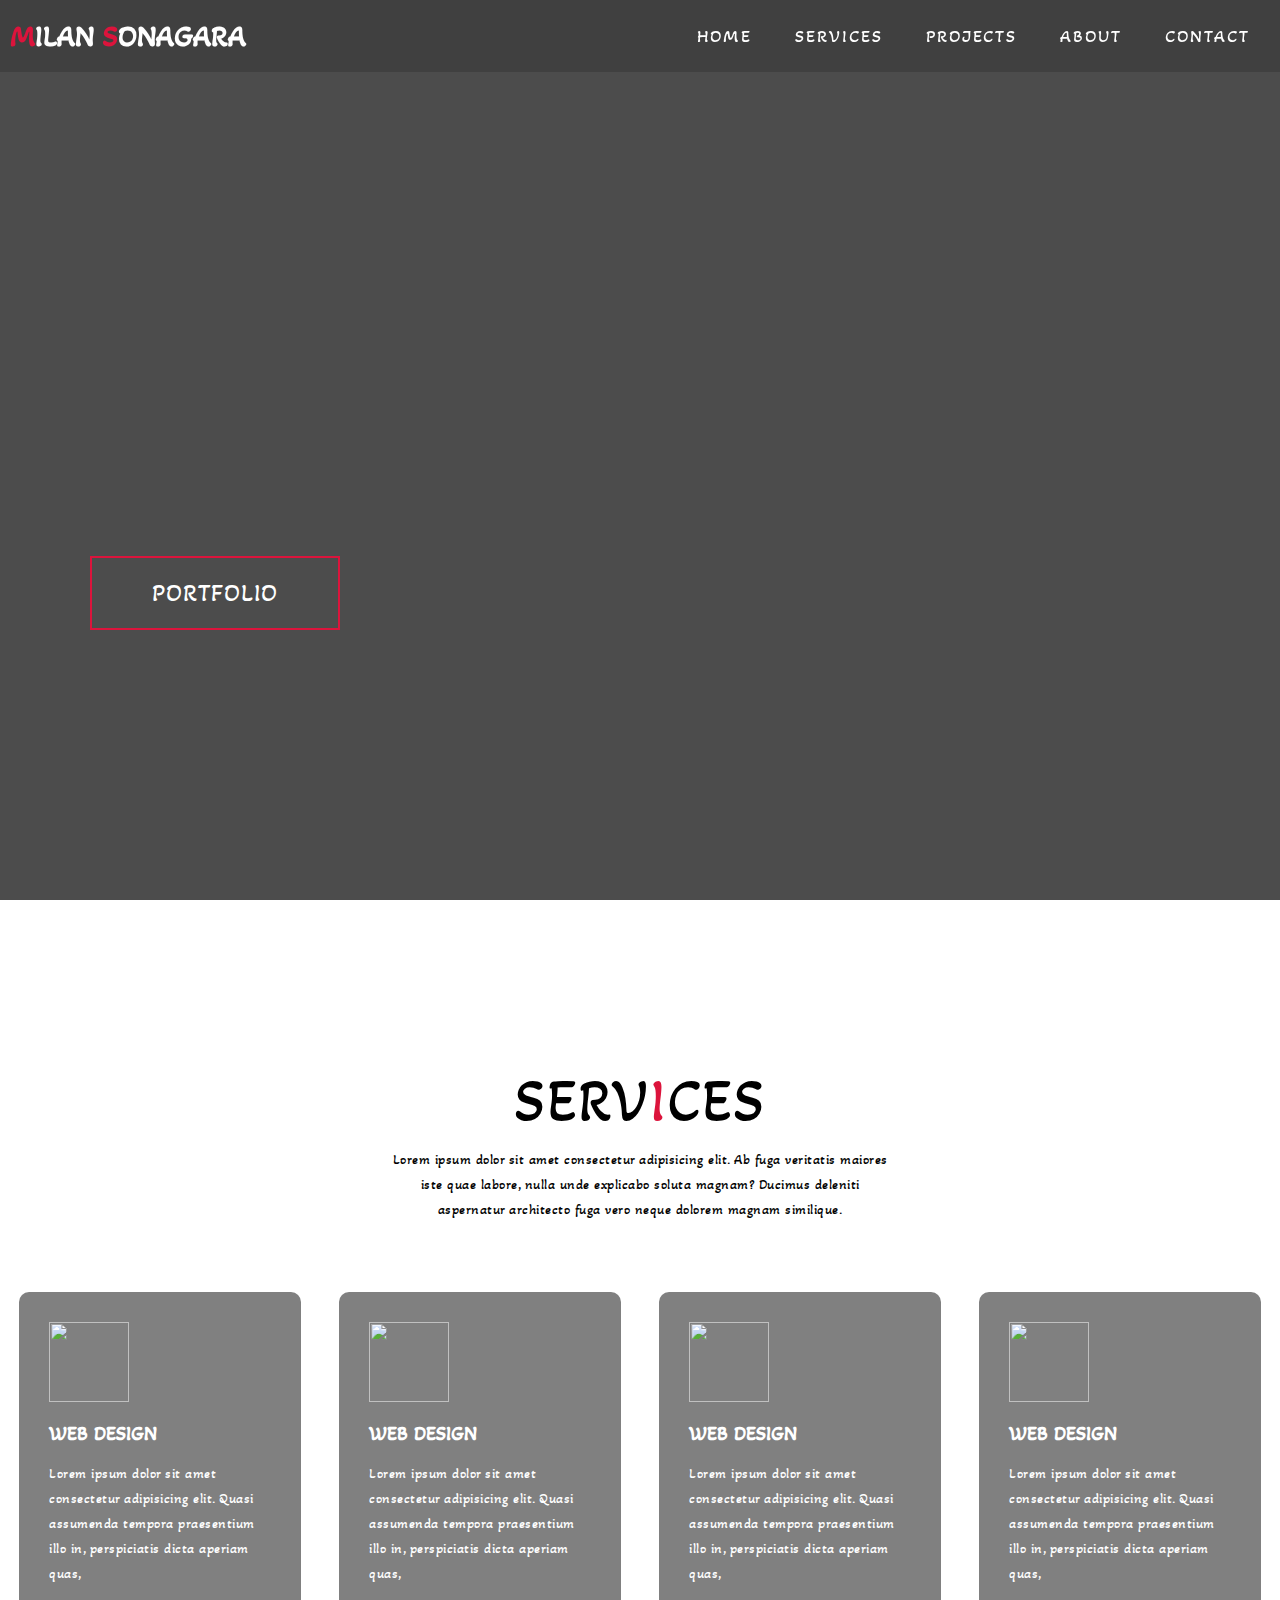
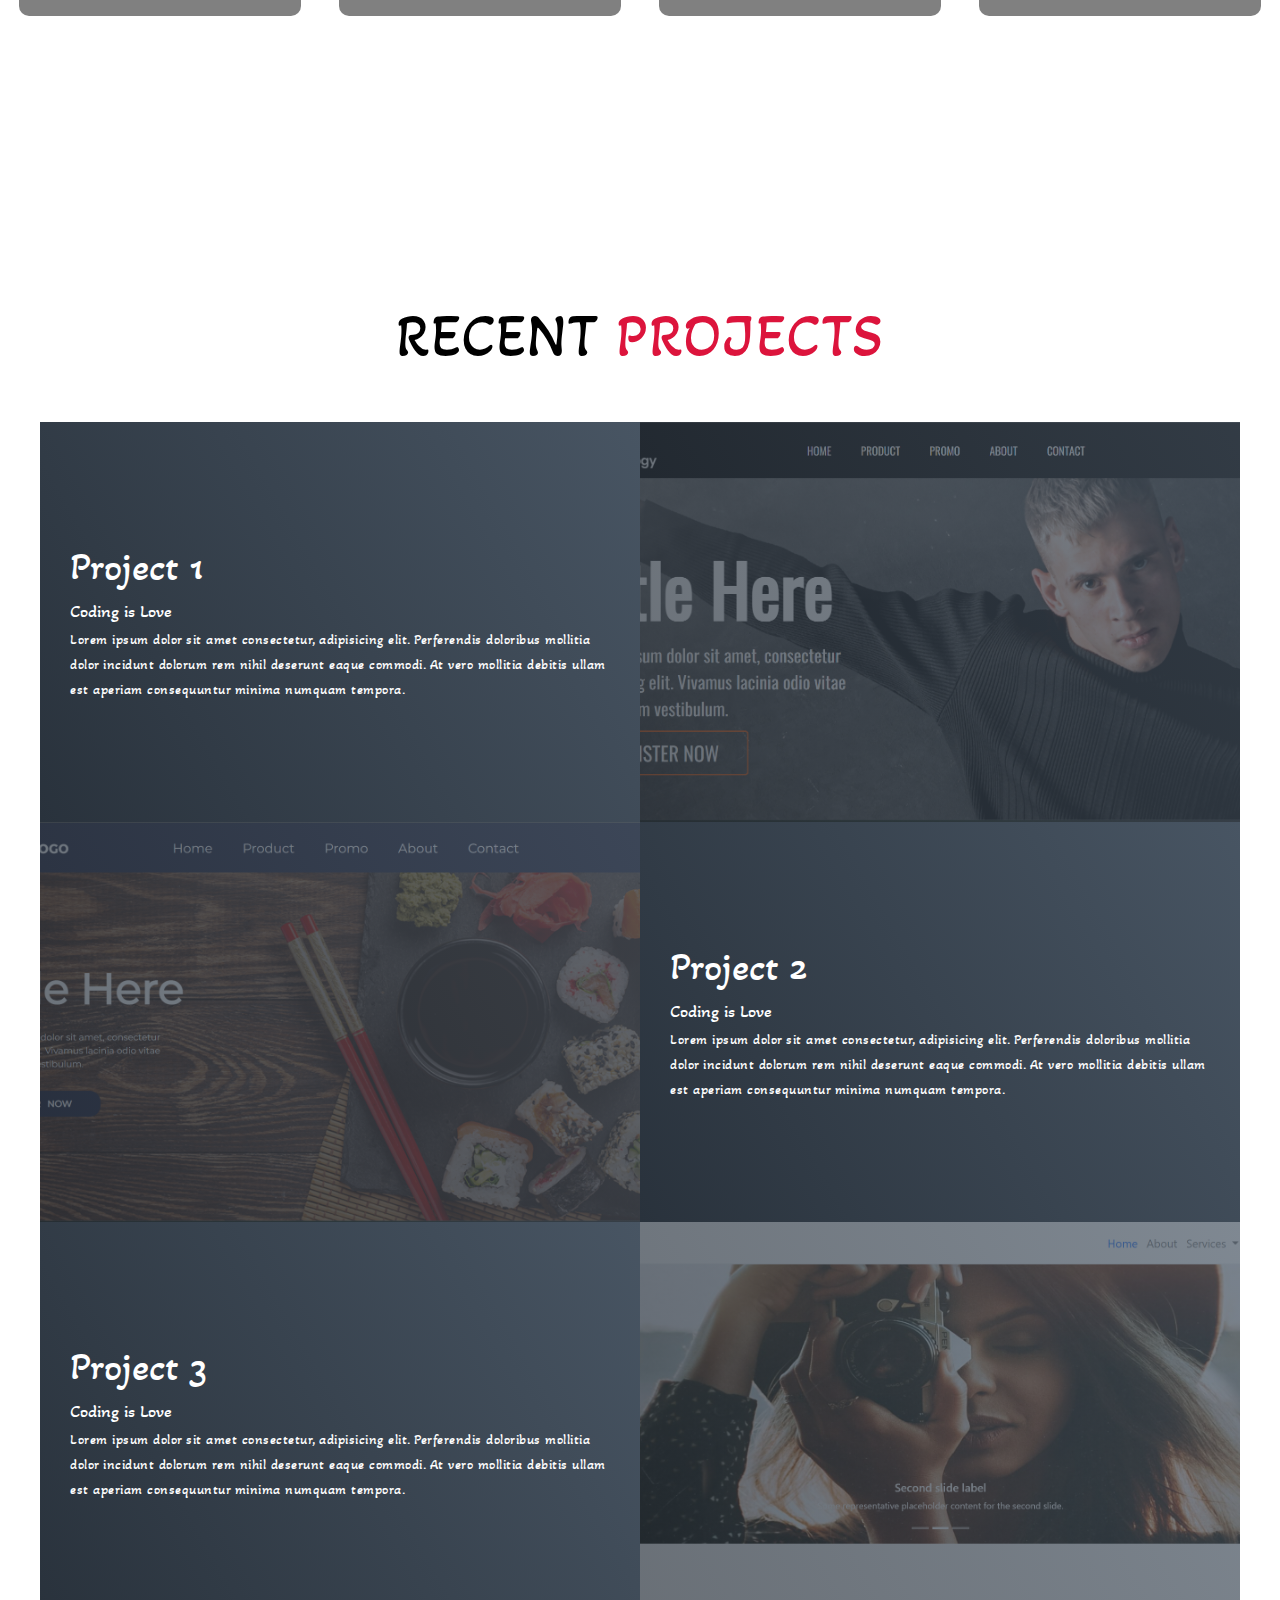
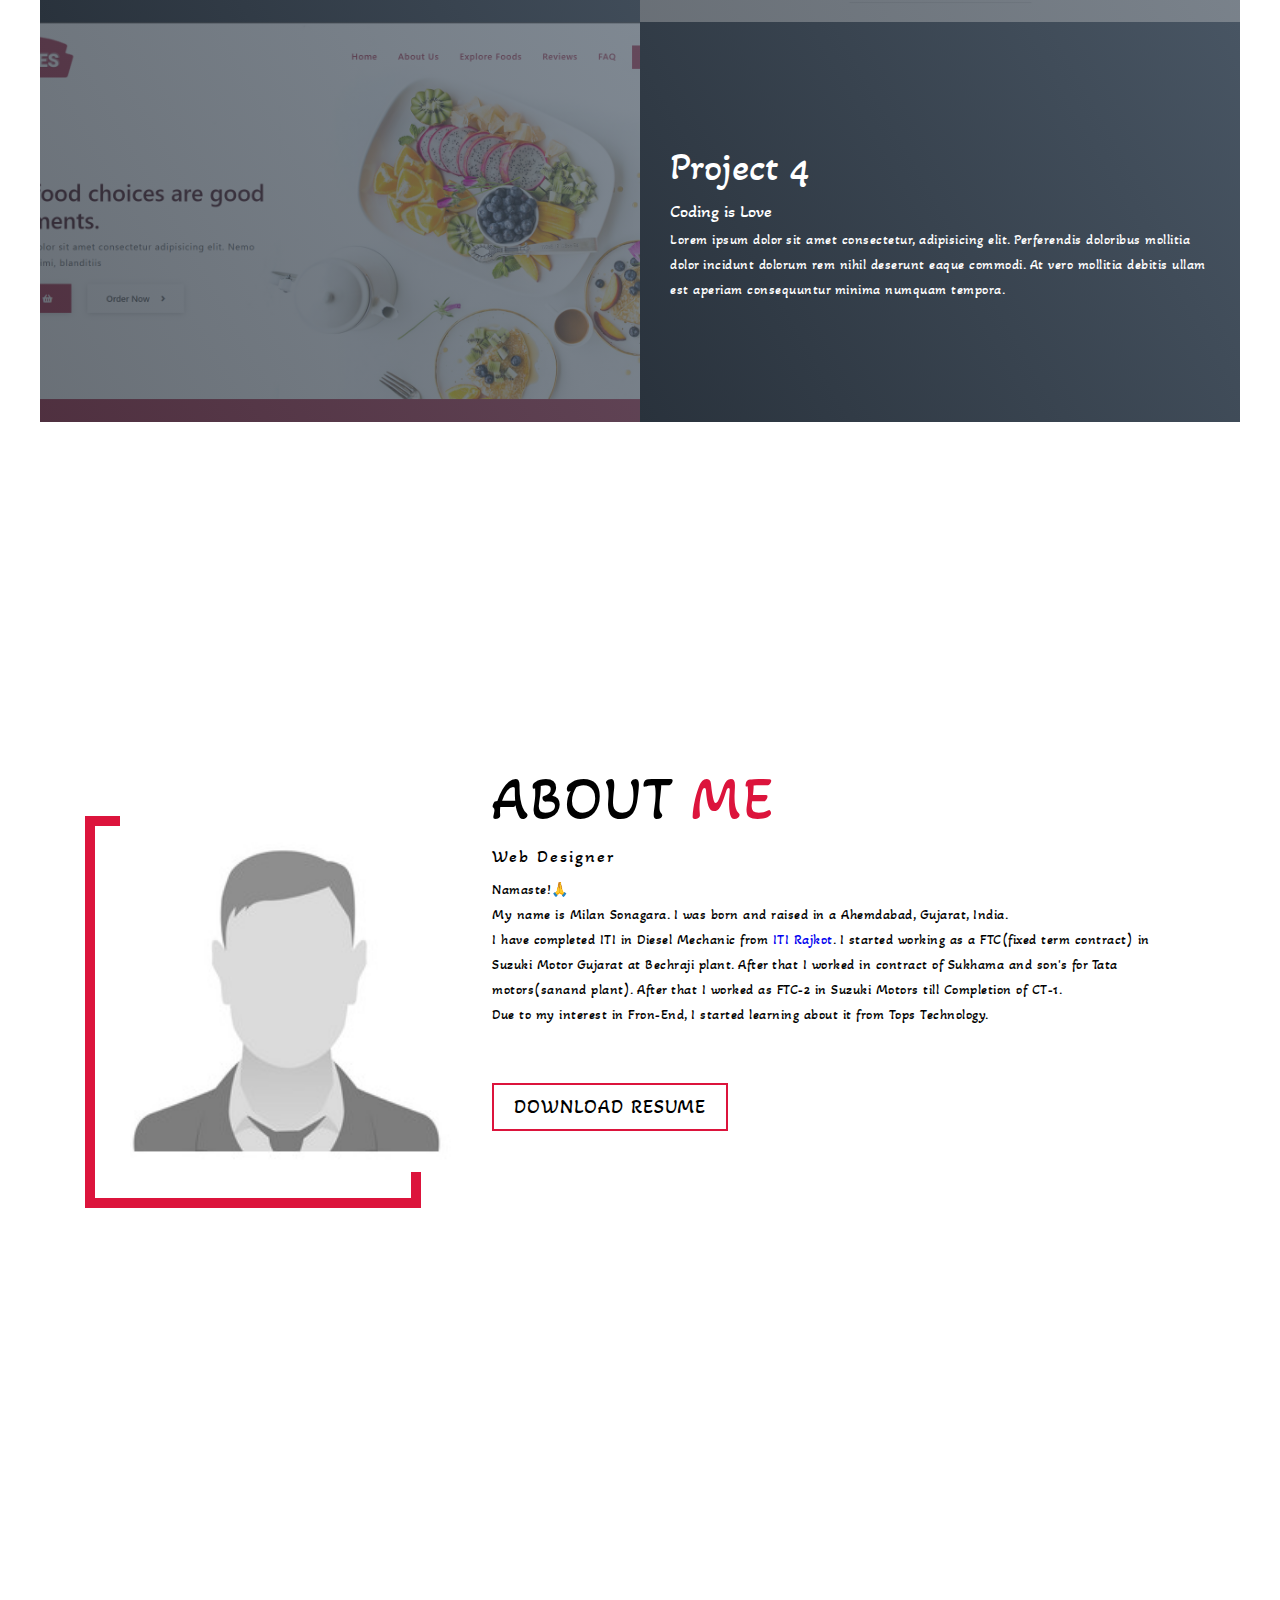
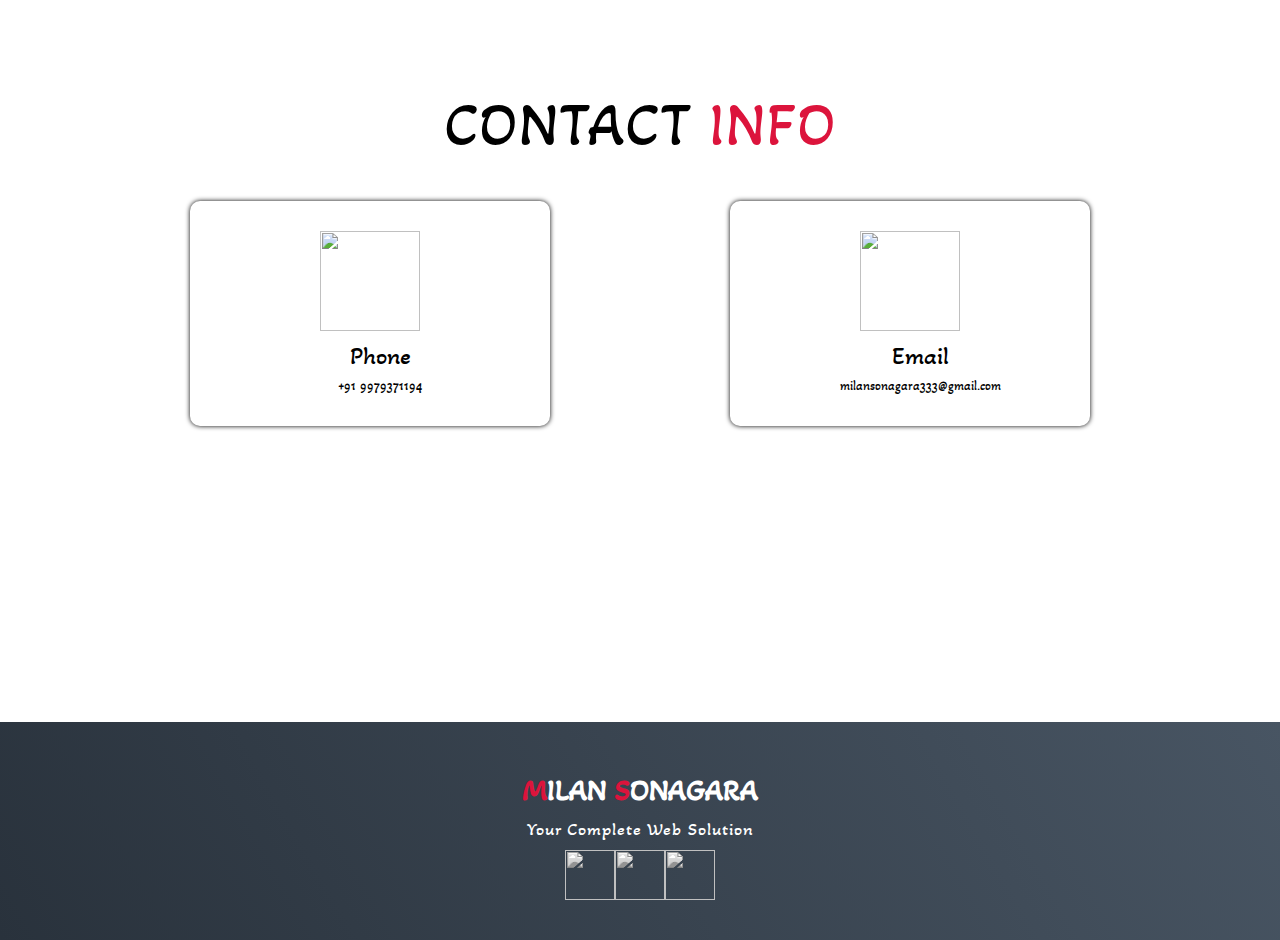
==== commit 41097739: "r" ====
--- a/portfolio/index.html
+++ b/portfolio/index.html
@@ -95,7 +95,7 @@
                         <h2>Coding is Love</h2>
                         <p>Lorem ipsum dolor sit amet consectetur, adipisicing elit. Perferendis doloribus mollitia dolor incidunt dolorum rem nihil deserunt eaque commodi. At vero mollitia debitis ullam est aperiam consequuntur minima numquam tempora.</p>
                     </div>
-                    <a class="project-img" href="dance/index.html">
+                    <a href="dance/index.html" target="_blank" class="project-img">
                         <img src="images/dance.png" alt="img">
                     </a>
                 </div>
@@ -105,9 +105,9 @@
                         <h2>Coding is Love</h2>
                         <p>Lorem ipsum dolor sit amet consectetur, adipisicing elit. Perferendis doloribus mollitia dolor incidunt dolorum rem nihil deserunt eaque commodi. At vero mollitia debitis ullam est aperiam consequuntur minima numquam tempora.</p>
                     </div>
-                    <div class="project-img">
+                    <a href="sushi-concept-website-template/index.html" target="_blank" class="project-img">
                         <img src="images/sushi-concept-website-template.png" alt="img">
-                    </div>
+                    </a>
                 </div>
                 <div class="project-item">
                     <div class="project-info">
@@ -115,9 +115,9 @@
                         <h2>Coding is Love</h2>
                         <p>Lorem ipsum dolor sit amet consectetur, adipisicing elit. Perferendis doloribus mollitia dolor incidunt dolorum rem nihil deserunt eaque commodi. At vero mollitia debitis ullam est aperiam consequuntur minima numquam tempora.</p>
                     </div>
-                    <div class="project-img">
-                        <img src="images/portfolio_img5.jpg" alt="img">
-                    </div>
+                    <a href="tecno-web/index.html" target="_blank" class="project-img">
+                        <img src="images/tecno web.png" alt="img">
+                    </a>
                 </div>
                 <div class="project-item">
                     <div class="project-info">
@@ -125,20 +125,20 @@
                         <h2>Coding is Love</h2>
                         <p>Lorem ipsum dolor sit amet consectetur, adipisicing elit. Perferendis doloribus mollitia dolor incidunt dolorum rem nihil deserunt eaque commodi. At vero mollitia debitis ullam est aperiam consequuntur minima numquam tempora.</p>
                     </div>
-                    <div class="project-img">
-                        <img src="images/portfolio_img5.jpg" alt="img">
-                    </div>
-                </div>
-                <div class="project-item">
-                    <div class="project-info">
-                        <h1>Project 5</h1>
-                        <h2>Coding is Love</h2>
-                        <p>Lorem ipsum dolor sit amet consectetur, adipisicing elit. Perferendis doloribus mollitia dolor incidunt dolorum rem nihil deserunt eaque commodi. At vero mollitia debitis ullam est aperiam consequuntur minima numquam tempora.</p>
-                    </div>
-                    <div class="project-img">
-                        <img src="images/portfolio_img5.jpg" alt="img">
-                    </div>
-                </div>
+                    <a href="foodie/index.html" target="_blank" class="project-img">
+                        <img src="images/foodie.png" alt="img">
+                    </a>
+                </div>
+                <!--<div class="project-item">-->
+                <!--    <div class="project-info">-->
+                <!--        <h1>Project 5</h1>-->
+                <!--        <h2>Coding is Love</h2>-->
+                <!--        <p>Lorem ipsum dolor sit amet consectetur, adipisicing elit. Perferendis doloribus mollitia dolor incidunt dolorum rem nihil deserunt eaque commodi. At vero mollitia debitis ullam est aperiam consequuntur minima numquam tempora.</p>-->
+                <!--    </div>-->
+                <!--    <div class="project-img">-->
+                <!--        <img src="images/portfolio_img5.jpg" alt="img">-->
+                <!--    </div>-->
+                <!--</div>-->
             </div>
         </div>
     </section>
@@ -154,8 +154,8 @@
             </div>
             <div class="col-right">
                 <h1 class="section-title">About <span>Me</span></h1>
-                <h2>Front End Devloper</h2>
-                <p>Lorem ipsum dolor sit amet, consectetur adipisicing elit. Impedit natus enim officiis accusantium ipsum nobis deleniti asperiores. Cupiditate sint quis dolore dolorum molestias aspernatur quos. Accusantium laudantium suscipit explicabo quidem.</p>
+                <h2>Web Designer</h2>
+                <p>Namaste!🙏 <br> My name is Milan Sonagara. I was born and raised in a Ahemdabad, Gujarat, India.<br> I have completed ITI in Diesel Mechanic from <a href="https://www.google.com/maps/place/ITI+-+Industrial+Training+Institute+-+Rajkot/@22.279877,70.8317023,17z/data=!4m5!3m4!1s0x3959b59448a5b587:0xe8468c8df92c34a8!8m2!3d22.279877!4d70.8317023">ITI Rajkot</a>. I started working as a FTC(fixed term contract) in Suzuki Motor Gujarat at Bechraji plant. After that I worked in contract of Sukhama and son's for Tata motors(sanand plant). After that I worked as FTC-2 in Suzuki Motors till Completion of CT-1.<br> Due to my interest in Fron-End, I started learning about it from Tops Technology.</p>
                 <a href="#" class="cta">Download Resume</a>
             </div>
         </div>
@@ -200,10 +200,13 @@
             <h2>Your Complete Web Solution</h2>
             <div class="social-icon">
                 <div class="social-item">
-                    <a href="#"><img src="http://img.icons8.com/bubbles/100/000000/facebook-new.png" alt=""></a>
+                    <a href="https://m.facebook.com/people/Milan-S-Sonagara/100009939281808/?comment_id=Y29tbWVudDo1NTU5MzUyNTUyMTU0MDlfNTU2Nzk0ODcxNzk2MTE0#_=_"><img src="http://img.icons8.com/bubbles/100/000000/facebook-new.png" alt=""></a>
                 </div>
                 <div class="social-item">
-                    <a href="#"><img src="http://img.icons8.com/bubbles/100/000000/instagram-new.png" alt=""></a>
+                    <a href="https://www.instagram.com/_m_s_sonagara/"><img src="http://img.icons8.com/bubbles/100/000000/instagram-new.png" alt=""></a>
+                </div>
+                <div class="social-item">
+                    <a href="https://github.com/MilanS3333"><img src="images/icons8-github-100.png" alt=""></a>
                 </div>
             </div>
         </div>
